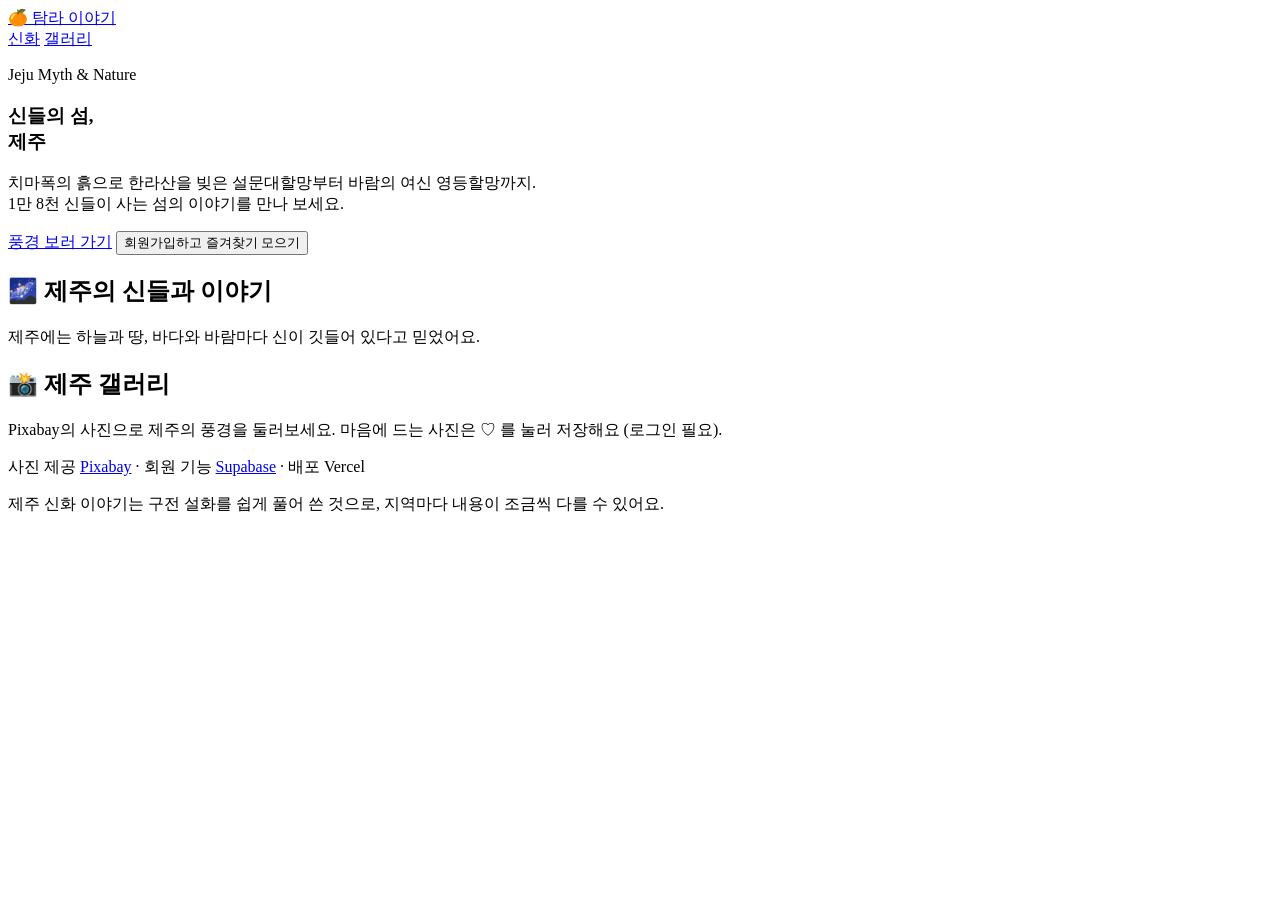
==== jeju-site/index.html @ eb65103d "Add Vite + Supabase auth Jeju site (jeju-site) Co-Authored-By: Claude Sonnet 5.5 <noreply@anthropic." ====
<!doctype html>
<html lang="ko">
<head>
  <meta charset="UTF-8" />
  <meta name="viewport" content="width=device-width, initial-scale=1.0" />
  <meta name="description" content="설문대할망, 자청비, 영등할망… 신들의 섬 제주의 신화와 풍경을 만나 보세요." />
  <title>탐라 이야기 · 신들의 섬 제주</title>
  <link rel="icon" href="data:image/svg+xml,<svg xmlns=%22http://www.w3.org/2000/svg%22 viewBox=%220 0 100 100%22><text y=%22.9em%22 font-size=%2290%22>🍊</text></svg>" />
</head>
<body>
  <div id="setup-banner" hidden></div>

  <header class="nav">
    <a class="logo" href="#top">🍊 탐라 이야기</a>
    <nav class="links">
      <a href="#myth">신화</a>
      <a href="#gallery">갤러리</a>
      <a href="#/my" id="nav-my" hidden>내 즐겨찾기</a>
    </nav>
    <div class="auth" id="auth-area"></div>
  </header>

  <main>
    <section id="home-view">
      <section id="top" class="hero">
        <div class="hero-inner">
          <p class="eyebrow">Jeju Myth &amp; Nature</p>
          <h1>신들의 섬,<br /><span>제주</span></h1>
          <p class="sub">치마폭의 흙으로 한라산을 빚은 설문대할망부터 바람의 여신 영등할망까지.<br />1만 8천 신들이 사는 섬의 이야기를 만나 보세요.</p>
          <div class="cta">
            <a class="btn primary" href="#gallery">풍경 보러 가기</a>
            <button class="btn ghost" id="hero-join">회원가입하고 즐겨찾기 모으기</button>
          </div>
        </div>
      </section>

      <section id="myth" class="section">
        <h2>🌌 제주의 신들과 이야기</h2>
        <p class="lead">제주에는 하늘과 땅, 바다와 바람마다 신이 깃들어 있다고 믿었어요.</p>
        <div class="cards" id="myth-cards"></div>
      </section>

      <section id="gallery" class="section">
        <h2>📸 제주 갤러리</h2>
        <p class="lead">Pixabay의 사진으로 제주의 풍경을 둘러보세요. 마음에 드는 사진은 ♡ 를 눌러 저장해요 (로그인 필요).</p>
        <div class="tabs" id="cat-tabs"></div>
        <div class="grid" id="gallery-grid"></div>
        <div class="more"><button class="btn ghost" id="more-btn" hidden>사진 더 보기</button></div>
      </section>
    </section>

    <section id="my-view" class="section" hidden>
      <h2>♥ 내 즐겨찾기</h2>
      <p class="lead" id="my-lead"></p>
      <div class="grid" id="my-grid"></div>
    </section>
  </main>

  <footer class="footer">
    <p>사진 제공 <a href="https://pixabay.com/" target="_blank" rel="noopener">Pixabay</a> · 회원 기능 <a href="https://supabase.com/" target="_blank" rel="noopener">Supabase</a> · 배포 Vercel</p>
    <p class="small">제주 신화 이야기는 구전 설화를 쉽게 풀어 쓴 것으로, 지역마다 내용이 조금씩 다를 수 있어요.</p>
  </footer>

  <div class="modal" id="modal" hidden>
    <div class="modal-box">
      <button class="close" id="modal-close" aria-label="닫기">✕</button>
      <h3 id="modal-title">로그인</h3>
      <p class="modal-note" id="modal-note"></p>
      <div class="seg">
        <button id="tab-login" class="on">로그인</button>
        <button id="tab-signup">회원가입</button>
      </div>
      <form id="auth-form" autocomplete="on">
        <label id="nick-row" hidden>닉네임
          <input type="text" id="nickname" maxlength="20" placeholder="예: 귤이" />
        </label>
        <label>이메일
          <input type="email" id="email" required placeholder="you@example.com" autocomplete="email" />
        </label>
        <label>비밀번호 <small>(6자 이상)</small>
          <input type="password" id="password" required minlength="6" autocomplete="current-password" />
        </label>
        <p class="form-msg" id="form-msg" role="alert"></p>
        <button class="btn primary wide" id="submit-btn" type="submit">로그인</button>
      </form>
    </div>
  </div>

  <div id="toast" role="status"></div>
  <script type="module" src="/src/main.js"></script>
</body>
</html>
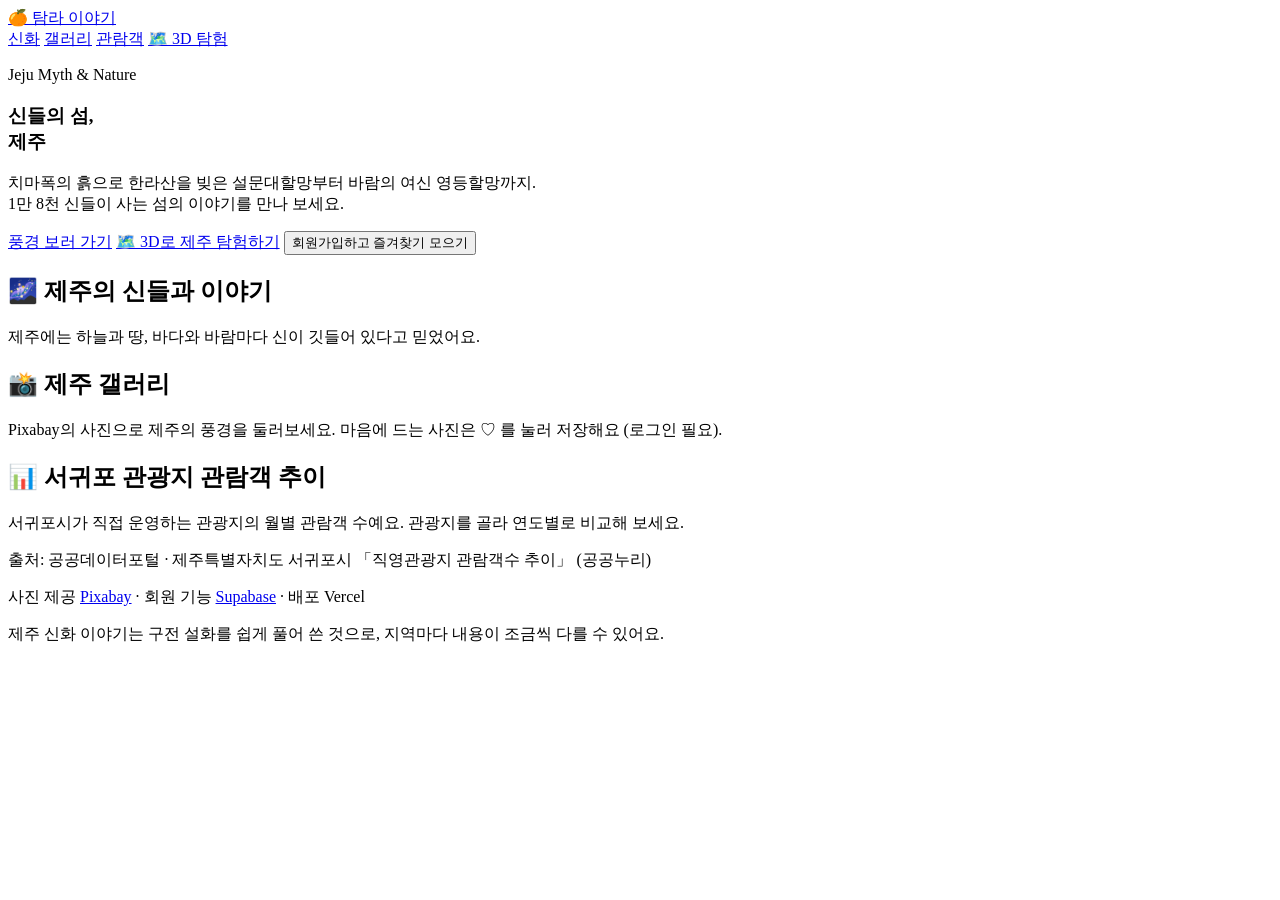
==== commit e83b15e8: "서귀포 관광지 관람객 차트와 제주 3D 탐험 페이지 추가 Co-Authored-By: Claude Sonnet 5.5 <noreply@anthropic.com>" ====
--- a/jeju-site/index.html
+++ b/jeju-site/index.html
@@ -15,7 +15,10 @@
     <nav class="links">
       <a href="#myth">신화</a>
       <a href="#gallery">갤러리</a>
+      <a href="#visitors">관람객</a>
+      <a href="/explore3d.html">🗺️ 3D 탐험</a>
       <a href="#/my" id="nav-my" hidden>내 즐겨찾기</a>
+      <a href="#/cart" id="nav-cart" hidden>🛒 장바구니<span class="badge" id="cart-badge" hidden>0</span></a>
     </nav>
     <div class="auth" id="auth-area"></div>
   </header>
@@ -29,6 +32,7 @@
           <p class="sub">치마폭의 흙으로 한라산을 빚은 설문대할망부터 바람의 여신 영등할망까지.<br />1만 8천 신들이 사는 섬의 이야기를 만나 보세요.</p>
           <div class="cta">
             <a class="btn primary" href="#gallery">풍경 보러 가기</a>
+            <a class="btn ghost" href="/explore3d.html">🗺️ 3D로 제주 탐험하기</a>
             <button class="btn ghost" id="hero-join">회원가입하고 즐겨찾기 모으기</button>
           </div>
         </div>
@@ -47,12 +51,33 @@
         <div class="grid" id="gallery-grid"></div>
         <div class="more"><button class="btn ghost" id="more-btn" hidden>사진 더 보기</button></div>
       </section>
+
+      <section id="visitors" class="section">
+        <h2>📊 서귀포 관광지 관람객 추이</h2>
+        <p class="lead">서귀포시가 직접 운영하는 관광지의 월별 관람객 수예요. 관광지를 골라 연도별로 비교해 보세요.</p>
+        <div class="tabs" id="vis-tabs"></div>
+        <div id="vis-chart" class="vis"></div>
+        <p class="small vis-src">출처: 공공데이터포털 · 제주특별자치도 서귀포시 「직영관광지 관람객수 추이」 (공공누리)</p>
+      </section>
     </section>
 
     <section id="my-view" class="section" hidden>
       <h2>♥ 내 즐겨찾기</h2>
       <p class="lead" id="my-lead"></p>
       <div class="grid" id="my-grid"></div>
+    </section>
+
+    <section id="cart-view" class="section" hidden>
+      <h2>🛒 장바구니</h2>
+      <p class="lead" id="cart-lead"></p>
+      <div class="cart-list" id="cart-list"></div>
+      <div class="cart-foot" id="cart-foot" hidden>
+        <strong id="cart-total"></strong>
+        <div class="acts">
+          <button class="btn ghost small" id="cart-clear">전체 비우기</button>
+          <button class="btn primary small" id="cart-order">주문하기</button>
+        </div>
+      </div>
     </section>
   </main>
 
